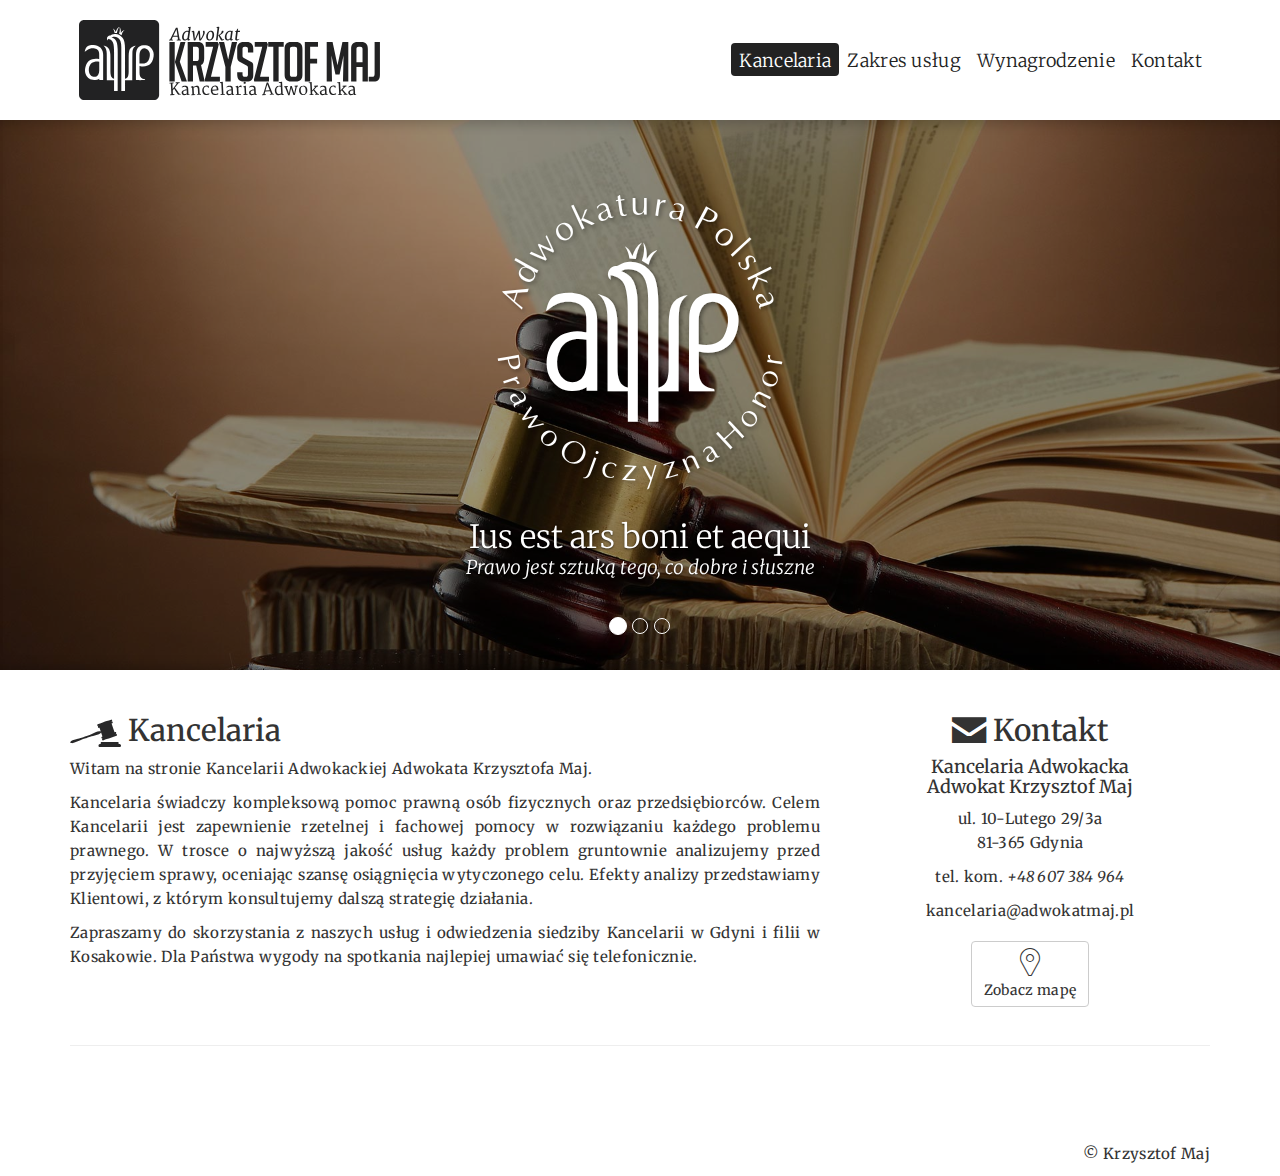
==== index.html @ a81c8534 "Initial commit" ====
<!DOCTYPE html>
<html lang="en">
<head>
    <title>Adwokat Krzysztof Maj - Profesjonalna Pomoc Prawna</title>
	<link rel="stylesheet" href="//maxcdn.bootstrapcdn.com/bootstrap/3.3.5/css/bootstrap.min.css">
	<link rel="stylesheet" href="//fonts.googleapis.com/css?family=Merriweather:400,400italic,300italic,300,700,700italic" type="text/css">
	<link rel="stylesheet" href="/style/style.min.css">
	<link rel="stylesheet" href="/fonts/black-tie/css/black-tie.min.css" />
	<!--[if lt IE 9]>
	  <script src="//oss.maxcdn.com/html5shiv/3.7.2/html5shiv.min.js"></script>
	  <script src="//oss.maxcdn.com/respond/1.4.2/respond.min.js"></script>
	<![endif]-->
</head>

<body>
	<div class="container container-navbar">
		<nav class="navbar navbar-default">
			<div class="navbar-header">
				<button type="button" class="navbar-toggle collapsed" data-toggle="collapse" data-target="#bs-example-navbar-collapse-1">
					<span class="sr-only">Toggle navigation</span>
					<span class="icon-bar"></span>
					<span class="icon-bar"></span>
					<span class="icon-bar"></span>
				</button>
				<a class="navbar-brand" href="/">
					<img src="/images/logo.svg" alt="Kancelaria Adwokacka Adwokat Krzysztof Maj"/>
				</a>
			</div>

			<div class="collapse navbar-collapse" id="bs-example-navbar-collapse-1">
				<ul class="nav navbar-nav navbar-right">
					<li class="active"><a href="/">Kancelaria</a></li>
					<li><a href="/uslugi/">Zakres usług</a></li>
					<li><a href="/wynagrodzenie/">Wynagrodzenie</a></li>
					<li><a href="/kontakt/">Kontakt</a></li>
				</ul>
			</div>
		</nav>
	</div>

	<div id="carousel" class="carousel slide carousel-fade" data-ride="carousel">
		<ol class="carousel-indicators">
			<li data-target="#carousel" data-slide-to="0" class="active"></li>
			<li data-target="#carousel" data-slide-to="1"></li>
			<li data-target="#carousel" data-slide-to="2"></li>
		</ol>

		<div class="carousel-inner" role="listbox">
			<div id="carousel-item-01" class="item active">
				<div class="image"></div>
			</div>
			<div id="carousel-item-02" class="item">
				<div class="image"></div>
			</div>
			<div id="carousel-item-03" class="item">
				<div class="image"></div>
			</div>
			<div class="carousel-caption">
				<img class="carousel-overlay" src="/images/adwokatura-polska.svg" alt="Adwokatura Polska. Prawo, Ojczyzna, Honor" />
				Ius est ars boni et aequi<br />
				<em>Prawo jest sztuką tego, co dobre i słuszne</em>
			</div>
		</div>
	</div>

	<div class="container">
		<div class="row">
	<div class="col-sm-8 text-justify">
		<h2><img src="/images/law.svg" class="icon-inline" /> Kancelaria</h2>
		<p>
			Witam na stronie Kancelarii Adwokackiej Adwokata Krzysztofa Maj.
		</p>
		<p>
			Kancelaria świadczy kompleksową pomoc prawną osób fizycznych oraz przedsiębiorców.
			Celem Kancelarii jest zapewnienie rzetelnej i fachowej pomocy w rozwiązaniu każdego problemu prawnego.
			W trosce o najwyższą jakość usług każdy problem gruntownie analizujemy przed przyjęciem sprawy,
			oceniając szansę osiągnięcia wytyczonego celu. Efekty analizy przedstawiamy Klientowi,
			z którym konsultujemy dalszą strategię działania.
		</p>
		<p>
			Zapraszamy do skorzystania z naszych usług i odwiedzenia siedziby Kancelarii w Gdyni i filii w Kosakowie.
			Dla Państwa wygody na spotkania najlepiej umawiać się telefonicznie.
		</p>
	</div>
	<div class="col-sm-4 col-sm-offset-0 col-xs-8 col-xs-offset-2 text-center">
		<div itemscope itemtype="http://schema.org/Attorney" itemid="https://adwokatmaj.pl/">
	<h2>
		<span class="bts bt-envelope" aria-hidden="true"></span> Kontakt
	</h2>
	<h4 itemprop="name">
		Kancelaria Adwokacka<br />
		<span itemscope itemprop="founder" itemtype="http://schema.org/Person">
			<span itemprop="honorificPrefix">Adwokat</span>
			<span itemprop="name">Krzysztof Maj</span>
		</span>
	</h4>
	<link itemprop="hasMap" href="https://goo.gl/maps/WXMU29JFyTB2">

	<p itemprop="address" itemscope itemtype="http://schema.org/PostalAddress">

		<span itemprop="streetAddress">ul. 10-Lutego 29/3a</span><br />

		<span itemprop="postalCode">81-365</span>
		<span itemprop="addressLocality">Gdynia</span><br />

		<meta itemprop="addressCountry" content="PL">
		<meta itemprop="addressRegion" content="Pomorskie">
	</p>

	<p>
		tel. kom. <em>
			<span itemprop="telephone">+48 607 384 964</span>
		</em>
	</p>	<p>
		<span class="e-at">kancelaria</span><span class="e-dot">adwokatmaj</span>pl
	</p>

		<p>
			<a class="btn btn-default" href="/kontakt/" role="button">
				<span class="btl bt-2x bt-map-marker break" aria-hidden="true"></span><br />Zobacz mapę
			</a>
		</p>

	<div itemprop="areaServed" itemscope itemtype="http://schema.org/GeoShape">
		<meta itemprop="circle" content="54.519511 18.536473 50000.0" />
	</div>
	<div itemprop="geo" itemscope itemtype="http://schema.org/GeoCoordinates">
		<meta itemprop="latitude" content="54.519511" />
		<meta itemprop="longitude" content="18.536473" />
	</div>
	<div itemprop="potentialAction" itemscope itemtype="http://schema.org/ReserveAction">
		<div itemprop="target" itemscope itemtype="http://schema.org/EntryPoint">
			<meta itemprop="urlTemplate" content="https://adwokatmaj.pl/kontakt" />
			<meta itemprop="inLanguage" content="pl" />
			<meta itemprop="actionPlatform" content="http://schema.org/DesktopWebPlatform" />
			<meta itemprop="actionPlatform" content="http://schema.org/IOSPlatform" />
			<meta itemprop="actionPlatform" content="http://schema.org/AndroidPlatform" />
		</div>
		<div itemprop="result" itemscope itemtype="http://schema.org/Reservation">
			<meta itemprop="name" content="Kontakt" />
		</div>
	</div>
	<time itemprop="openingHours" datetime="Mo,Tu,We,Th,Fr 08:00-16:00"></time>
	<meta itemprop="image" content="https://adwokatmaj.pl/images/logo.svg">
	<meta itemprop="url" content="https://adwokatmaj.pl/">
</div>

	</div>
</div>

			<hr>
			<footer>
				<p>&copy; Krzysztof Maj</p>
			</footer>
	</div>

	

	<script src="//code.jquery.com/jquery-1.11.3.min.js"></script>
	<script src="//maxcdn.bootstrapcdn.com/bootstrap/3.3.5/js/bootstrap.min.js"></script>
	<script type="text/javascript">
		var images = new Array()
		function preload()
		{
			for (i = 0; i < preload.arguments.length; i++)
			{
				images[i] = new Image()
				images[i].src = preload.arguments[i]
			}
		}
		preload(
			"/images/carousel01.jpg",
			"/images/carousel02.jpg",
			"/images/carousel03.jpg");
	</script>
	
</body>
</html>
---- style/style.min.css ----
﻿.carousel-fade .carousel-inner .item{opacity:0;-moz-transition-property:opacity;-o-transition-property:opacity;-webkit-transition-property:opacity;transition-property:opacity}.carousel-fade .carousel-inner .active{opacity:1}.carousel-fade .carousel-inner .active.left,.carousel-fade .carousel-inner .active.right{left:0;opacity:0;z-index:1}.carousel-fade .carousel-inner .next.left,.carousel-fade .carousel-inner .prev.right{opacity:1}.carousel-fade .carousel-control{z-index:2}@media all and (transform-3d),(-webkit-transform-3d){.carousel-fade .carousel-inner>.item.next,.carousel-fade .carousel-inner>.item.active.right{opacity:0;-webkit-transform:translate3d(0,0,0);-moz-transform:translate3d(0,0,0);-ms-transform:translate3d(0,0,0);-o-transform:translate3d(0,0,0);transform:translate3d(0,0,0)}.carousel-fade .carousel-inner>.item.prev,.carousel-fade .carousel-inner>.item.active.left{opacity:0;-webkit-transform:translate3d(0,0,0);-moz-transform:translate3d(0,0,0);-ms-transform:translate3d(0,0,0);-o-transform:translate3d(0,0,0);transform:translate3d(0,0,0)}.carousel-fade .carousel-inner>.item.next.left,.carousel-fade .carousel-inner>.item.prev.right,.carousel-fade .carousel-inner>.item.active{opacity:1;-webkit-transform:translate3d(0,0,0);-moz-transform:translate3d(0,0,0);-ms-transform:translate3d(0,0,0);-o-transform:translate3d(0,0,0);transform:translate3d(0,0,0)}}body{font-family:'Merriweather',sans-serif;font-size:15px}.text-blue{color:#00224d}.navbar-nav{margin:0 -15px}.carousel{background-color:#241b18;margin-bottom:24px}.carousel-indicators li{height:16px;width:16px}.carousel-indicators .active{height:18px;width:18px}.carousel-inner>.item>.image{height:550px;background-size:cover;background-color:rgba(0,0,0,.4);background-blend-mode:multiply;box-shadow:rgba(0,0,0,.2) 0 12px 12px -8px inset,rgba(0,0,0,.2) 0 -12px 12px -8px inset}@media(max-width:768px){.carousel-inner>.item>.image{height:400px}}#carousel-item-01>.image{background-image:url(../images/carousel01.jpg)}#carousel-item-02>.image{background-image:url(../images/carousel02.jpg)}#carousel-item-03>.image{background-image:url(../images/carousel03.jpg)}.carousel-overlay{display:block;left:0;right:0;margin:auto;height:300px;margin-bottom:32px}@media(max-width:768px){.carousel-overlay{height:200px;margin-bottom:16px}}.carousel-caption{font-size:32px;line-height:26px;font-weight:100;font-family:'Merriweather',serif;margin-bottom:40px}@media(max-width:767px){.carousel-caption{margin-bottom:24px;font-size:24px;left:5%;right:5%}}.carousel-caption em{font-style:italic;font-size:19px;font-weight:100}.navbar-nav>li>a{padding:8px 8px 5px}@media(max-width:767px){.navbar-nav>li>a{padding:16px 32px}}.navbar-default{background-color:#fff;border:none;margin:0 0 0 0}.navbar-fixed-top{box-shadow:rgba(0,0,0,.1) 0 12px 12px -8px}.navbar-default .navbar-nav>.active>a,.navbar-default .navbar-nav>.active>a:hover,.navbar-default .navbar-nav>.active>a:focus{color:#fff;background-color:#222;border-radius:4px}.navbar-default .navbar-nav>li>a,.navbar-default .navbar-nav>li>a:focus,.navbar-default .navbar-nav>li>a:hover{color:#586d87;font-weight:200;font-size:18px}@media(max-width:991px) and (min-width:768px){.navbar-default .navbar-nav>li>a,.navbar-default .navbar-nav>li>a:focus,.navbar-default .navbar-nav>li>a:hover{font-size:15px;font-weight:300}}.navbar-default .navbar-nav>li>a{color:#222}.container-navbar{padding:0 0}@media(max-width:991px){.container-navbar{width:100%}}.navbar-header{height:120px !important}@media(max-width:450px){.navbar-header{height:80px !important}}.navbar-offset{height:120px !important}@media(max-width:450px){.navbar-offset{height:80px !important}}@media(min-width:768px){.navbar-right{margin-top:43px;margin-right:0}}.navbar-brand{padding:0 0 0 0;margin:0 0 0 24px}.navbar-brand img{height:80px;margin-top:20px}@media(max-width:450px){.navbar-brand img{height:50px;margin-top:15px}}.navbar-toggle{margin-top:43px;border-color:#222;background-color:#222}@media(max-width:450px){.navbar-toggle{margin-top:22px}}.navbar-default .navbar-toggle:hover,.navbar-default .navbar-toggle:focus{background-color:gray}.navbar-default .navbar-toggle .icon-bar{background-color:#fff}.btn{margin-top:8px;margin-bottom:8px}footer p{text-align:right}@media(min-width:768px){footer p{margin-top:96px}}.break{margin-bottom:4px}.icon-inline{display:inline;height:28px}#map-container{margin:0 0;padding:0 0;height:calc(50vh + 200px);width:100%;margin-top:24px;position:relative}#map-canvas{background-color:#6d6663;height:100%}#map-inset-shadow{box-shadow:rgba(0,0,0,.15) 0 12px 12px -8px inset;z-index:999;position:absolute;top:0;right:0;height:12px;pointer-events:none;width:100%}.logo-small{height:40px;margin-bottom:8px}p,ul{line-height:24px;letter-spacing:.3px}.container-large{padding-top:20px;padding-bottom:20px}.container-navbar-fix{padding-left:30px;padding-right:10px}@media(max-width:767px){.container-navbar-fix{padding-right:20px}}.e-dot:after{content:"."}.e-at:after{content:"\40";}
---- fonts/black-tie/css/black-tie.min.css ----
﻿/*!
 *  The Black Tie Font is commercial software. Please do not distribute.
 */
@font-face{font-family:'Black Tie';src:url('../fonts/solid/BlackTie-Solid-webfont.eot?v=1.0.0');src:url('../fonts/solid/BlackTie-Solid-webfont.eot?#iefix&v=1.0.0') format('embedded-opentype'),url('../fonts/solid/BlackTie-Solid-webfont.woff2?v=1.0.0') format('woff2'),url('../fonts/solid/BlackTie-Solid-webfont.woff?v=1.0.0') format('woff'),url('../fonts/solid/BlackTie-Solid-webfont.ttf?v=1.0.0') format('truetype'),url('../fonts/solid/BlackTie-Solid-webfont.svg?v=1.0.0#black_tiesolid') format('svg');font-weight:900;font-style:normal}@font-face{font-family:'Black Tie';src:url('../fonts/bold/BlackTie-Bold-webfont.eot?v=1.0.0');src:url('../fonts/bold/BlackTie-Bold-webfont.eot?#iefix&v=1.0.0') format('embedded-opentype'),url('../fonts/bold/BlackTie-Bold-webfont.woff2?v=1.0.0') format('woff2'),url('../fonts/bold/BlackTie-Bold-webfont.woff?v=1.0.0') format('woff'),url('../fonts/bold/BlackTie-Bold-webfont.ttf?v=1.0.0') format('truetype'),url('../fonts/bold/BlackTie-Bold-webfont.svg?v=1.0.0#black_tiebold') format('svg');font-weight:700;font-style:normal}@font-face{font-family:'Black Tie';src:url('../fonts/medium/BlackTie-Medium-webfont.eot?v=1.0.0');src:url('../fonts/medium/BlackTie-Medium-webfont.eot?#iefix&v=1.0.0') format('embedded-opentype'),url('../fonts/medium/BlackTie-Medium-webfont.woff2?v=1.0.0') format('woff2'),url('../fonts/medium/BlackTie-Medium-webfont.woff?v=1.0.0') format('woff'),url('../fonts/medium/BlackTie-Medium-webfont.ttf?v=1.0.0') format('truetype'),url('../fonts/medium/BlackTie-Medium-webfont.svg?v=1.0.0#black_tiemedium') format('svg');font-weight:400;font-style:normal}@font-face{font-family:'Black Tie';src:url('../fonts/light/BlackTie-Light-webfont.eot?v=1.0.0');src:url('../fonts/light/BlackTie-Light-webfont.eot?#iefix&v=1.0.0') format('embedded-opentype'),url('../fonts/light/BlackTie-Light-webfont.woff2?v=1.0.0') format('woff2'),url('../fonts/light/BlackTie-Light-webfont.woff?v=1.0.0') format('woff'),url('../fonts/light/BlackTie-Light-webfont.ttf?v=1.0.0') format('truetype'),url('../fonts/light/BlackTie-Light-webfont.svg?v=1.0.0#black_tielight') format('svg');font-weight:200;font-style:normal}@font-face{font-family:'Font Awesome Brands';src:url('../fonts/brands/FontAwesomeBrands-Regular-webfont.eot?v=1.0.0');src:url('../fonts/brands/FontAwesomeBrands-Regular-webfont.eot?#iefix&v=1.0.0') format('embedded-opentype'),url('../fonts/brands/FontAwesomeBrands-Regular-webfont.woff2?v=1.0.0') format('woff2'),url('../fonts/brands/FontAwesomeBrands-Regular-webfont.woff?v=1.0.0') format('woff'),url('../fonts/brands/FontAwesomeBrands-Regular-webfont.ttf?v=1.0.0') format('truetype'),url('../fonts/brands/FontAwesomeBrands-Regular-webfont.svg?v=1.0.0#font_awesome_brandsregular') format('svg');font-weight:normal;font-style:normal}.bts,.btb,.btm,.btl,.fab{display:inline-block;font:normal normal normal 14px/1 "Black Tie";font-size:inherit;vertical-align:-14.28571429%;text-rendering:auto;-webkit-font-smoothing:antialiased;-moz-osx-font-smoothing:grayscale;transform:translate(0,0)}.bts{font-weight:900}.btb{font-weight:700}.btl{font-weight:200}.fab{font-family:"Font Awesome Brands"}.bt-sm{font-size:.7em;vertical-align:baseline}.bt-lg{font-size:1.33333333em;line-height:.75em}.bt-2x{font-size:2em}.bt-3x{font-size:3em}.bt-4x{font-size:4em}.bt-5x{font-size:5em}.bt-lg,.bt-2x,.bt-3x,.bt-4x,.bt-5x{vertical-align:-30%}.bt-fw{width:1.28571429em;text-align:center}.bt-ul{padding-left:0;margin-left:2.14285714em;list-style-type:none}.bt-ul>li{position:relative}.bt-li{position:absolute;left:-2.14285714em;width:2.14285714em;top:.14285714em;text-align:center}.bt-li.bt-lg{left:-2em}.bt-border{padding:.2em;border:solid .08em #eee;border-radius:.1em}.pull-right{float:right}.pull-left{float:left}.bts.pull-left,.btb.pull-left,.btm.pull-left,.btl.pull-left,.fab.pull-left{margin-right:.3em}.bts.pull-right,.btb.pull-right,.btm.pull-right,.btl.pull-right,.fab.pull-right{margin-left:.3em}.bt-spin{-webkit-animation:bt-spin 2s infinite linear;animation:bt-spin 2s infinite linear}.bt-pulse{-webkit-animation:bt-spin 1s infinite steps(8);animation:bt-spin 1s infinite steps(8)}@-webkit-keyframes bt-spin{0%{-webkit-transform:rotate(0deg);transform:rotate(0deg)}100%{-webkit-transform:rotate(359deg);transform:rotate(359deg)}}@keyframes bt-spin{0%{-webkit-transform:rotate(0deg);transform:rotate(0deg)}100%{-webkit-transform:rotate(359deg);transform:rotate(359deg)}}.bt-rotate-90{filter:progid:DXImageTransform.Microsoft.BasicImage(rotation=1);-webkit-transform:rotate(90deg);-ms-transform:rotate(90deg);transform:rotate(90deg)}.bt-rotate-180{filter:progid:DXImageTransform.Microsoft.BasicImage(rotation=2);-webkit-transform:rotate(180deg);-ms-transform:rotate(180deg);transform:rotate(180deg)}.bt-rotate-270{filter:progid:DXImageTransform.Microsoft.BasicImage(rotation=3);-webkit-transform:rotate(270deg);-ms-transform:rotate(270deg);transform:rotate(270deg)}.bt-flip-horizontal{filter:progid:DXImageTransform.Microsoft.BasicImage(rotation=0,mirror=1);-webkit-transform:scale(-1,1);-ms-transform:scale(-1,1);transform:scale(-1,1)}.bt-flip-vertical{filter:progid:DXImageTransform.Microsoft.BasicImage(rotation=2,mirror=1);-webkit-transform:scale(1,-1);-ms-transform:scale(1,-1);transform:scale(1,-1)}:root .bt-rotate-90,:root .bt-rotate-180,:root .bt-rotate-270,:root .bt-flip-horizontal,:root .bt-flip-vertical{filter:none}.bt-stack{position:relative;display:inline-block;width:1.28571429em;height:1em;line-height:1em;vertical-align:baseline}.bt-stack-sm{position:absolute;top:0;left:0;line-height:inherit;font-size:.5em}.bt-stack-1x,.bt-stack-sm{display:inline-block;width:100%;text-align:center}.bt-inverse{color:#fff}.bt-bars:before{content:""}.bt-envelope:before{content:""}.bt-search:before{content:""}.bt-search-plus:before{content:""}.bt-search-minus:before{content:""}.bt-phone:before{content:""}.bt-comment:before{content:""}.bt-commenting:before{content:""}.bt-comments:before{content:""}.bt-rss:before{content:""}.bt-times:before{content:""}.bt-times-circle:before{content:""}.bt-clock:before{content:""}.bt-star:before{content:""}.bt-star-half:before{content:""}.bt-check:before{content:""}.bt-check-circle:before{content:""}.bt-check-square:before{content:""}.bt-th:before{content:""}.bt-th-large:before{content:""}.bt-heart:before{content:""}.bt-heart-half:before{content:""}.bt-calendar:before{content:""}.bt-shopping-cart:before{content:""}.bt-plus:before{content:""}.bt-plus-circle:before{content:""}.bt-plus-square:before{content:""}.bt-pen:before{content:""}.bt-minus:before{content:""}.bt-minus-circle:before{content:""}.bt-minus-square:before{content:""}.bt-pencil:before{content:""}.bt-edit:before{content:""}.bt-thumbs-up:before{content:""}.bt-thumbs-down:before{content:""}.bt-gear:before{content:""}.bt-trash:before{content:""}.bt-file:before{content:""}.bt-info-circle:before{content:""}.bt-label:before{content:""}.bt-rocket:before{content:""}.bt-book:before{content:""}.bt-book-open:before{content:""}.bt-notebook:before{content:""}.bt-camera:before{content:""}.bt-folder:before{content:""}.bt-quote-left:before{content:""}.bt-quote-right:before{content:""}.bt-eye:before{content:""}.bt-lock:before{content:""}.bt-lock-open:before{content:""}.bt-gift:before{content:""}.bt-spinner-clock:before{content:""}.bt-spinner:before{content:""}.bt-wrench:before{content:""}.bt-cloud:before{content:""}.bt-cloud-upload:before{content:""}.bt-cloud-download:before{content:""}.bt-sync:before{content:""}.bt-question-circle:before{content:""}.bt-share:before{content:""}.bt-briefcase:before{content:""}.bt-money:before{content:""}.bt-megaphone:before{content:""}.bt-sign-in:before{content:""}.bt-sign-out:before{content:""}.bt-film:before{content:""}.bt-trophy:before{content:""}.bt-code:before{content:""}.bt-light-bulb:before{content:""}.bt-print:before{content:""}.bt-fax:before{content:""}.bt-video:before{content:""}.bt-signal:before{content:""}.bt-sitemap:before{content:""}.bt-upload:before{content:""}.bt-download:before{content:""}.bt-key:before{content:""}.bt-mug:before{content:""}.bt-bookmark:before{content:""}.bt-flag:before{content:""}.bt-external-link:before{content:""}.bt-smile:before{content:""}.bt-frown:before{content:""}.bt-meh:before{content:""}.bt-magic:before{content:""}.bt-bolt:before{content:""}.bt-exclamation-triangle:before{content:""}.bt-exclamation-circle:before{content:""}.bt-flask:before{content:""}.bt-music:before{content:""}.bt-push-pin:before{content:""}.bt-shield:before{content:""}.bt-sort:before{content:""}.bt-reply:before{content:""}.bt-forward:before{content:""}.bt-reply-all:before{content:""}.bt-forward-all:before{content:""}.bt-bell:before{content:""}.bt-bell-off:before{content:""}.bt-ban:before{content:""}.bt-database:before{content:""}.bt-hard-drive:before{content:""}.bt-merge:before{content:""}.bt-fork:before{content:""}.bt-wifi:before{content:""}.bt-paper-plane:before{content:""}.bt-inbox:before{content:""}.bt-fire:before{content:""}.bt-play:before{content:""}.bt-pause:before{content:""}.bt-stop:before{content:""}.bt-play-circle:before{content:""}.bt-next:before{content:""}.bt-previous:before{content:""}.bt-repeat:before{content:""}.bt-fast-forward:before{content:""}.bt-fast-reverse:before{content:""}.bt-volume:before{content:""}.bt-volume-off:before{content:""}.bt-volume-up:before{content:""}.bt-volume-down:before{content:""}.bt-maximize:before{content:""}.bt-minimize:before{content:""}.bt-closed-captions:before{content:""}.bt-shuffle:before{content:""}.bt-triangle:before{content:""}.bt-square:before{content:""}.bt-circle:before{content:""}.bt-hexagon:before{content:""}.bt-octagon:before{content:""}.bt-angle-up:before{content:""}.bt-angle-down:before{content:""}.bt-angle-left:before{content:""}.bt-angle-right:before{content:""}.bt-angles-up:before{content:""}.bt-angles-down:before{content:""}.bt-angles-left:before{content:""}.bt-angles-right:before{content:""}.bt-arrow-up:before{content:""}.bt-arrow-down:before{content:""}.bt-arrow-left:before{content:""}.bt-arrow-right:before{content:""}.bt-bar-chart:before{content:""}.bt-pie-chart:before{content:""}.bt-circle-arrow-up:before{content:""}.bt-circle-arrow-down:before{content:""}.bt-circle-arrow-left:before{content:""}.bt-circle-arrow-right:before{content:""}.bt-caret-up:before{content:""}.bt-caret-down:before{content:""}.bt-caret-left:before{content:""}.bt-caret-right:before{content:""}.bt-long-arrow-up:before{content:""}.bt-long-arrow-down:before{content:""}.bt-long-arrow-left:before{content:""}.bt-long-arrow-right:before{content:""}.bt-Bold:before{content:""}.bt-italic:before{content:""}.bt-underline:before{content:""}.bt-link:before{content:""}.bt-paper-clip:before{content:""}.bt-align-left:before{content:""}.bt-align-center:before{content:""}.bt-align-right:before{content:""}.bt-align-justify:before{content:""}.bt-cut:before{content:""}.bt-copy:before{content:""}.bt-paste:before{content:""}.bt-photo:before{content:""}.bt-table:before{content:""}.bt-ulist:before{content:""}.bt-olist:before{content:""}.bt-indent:before{content:""}.bt-outdent:before{content:""}.bt-undo:before{content:""}.bt-redo:before{content:""}.bt-sup:before{content:""}.bt-sub:before{content:""}.bt-text-size:before{content:""}.bt-text-color:before{content:""}.bt-remove-formatting:before{content:""}.bt-blockquote:before{content:""}.bt-globe:before{content:""}.bt-map:before{content:""}.bt-map-arrow:before{content:""}.bt-map-marker:before{content:""}.bt-map-pin:before{content:""}.bt-home:before{content:""}.bt-building:before{content:""}.bt-industry:before{content:""}.bt-desktop:before{content:""}.bt-laptop:before{content:""}.bt-tablet:before{content:""}.bt-mobile:before{content:""}.bt-tv:before{content:""}.bt-radio-checked:before{content:""}.bt-radio-unchecked:before{content:""}.bt-checkbox-checked:before{content:""}.bt-checkbox-unchecked:before{content:""}.bt-checkbox-intermediate:before{content:""}.bt-user:before{content:""}.bt-user-male:before{content:""}.bt-user-female:before{content:""}.bt-crown:before{content:""}.bt-credit-card:before{content:""}.bt-strikethrough:before{content:""}.bt-eject:before{content:""}.bt-ellipsis-h:before{content:""}.bt-ellipsis-v:before{content:""}.fab-facebook:before{content:""}.fab-facebook-alt:before{content:""}.fab-twitter:before{content:""}.fab-linkedin:before{content:""}.fab-linkedin-alt:before{content:""}.fab-instagram:before{content:""}.fab-github:before{content:""}.fab-github-alt:before{content:""}.fab-googleplus:before{content:""}.fab-googleplus-alt:before{content:""}.fab-pinterest:before{content:""}.fab-pinterest-alt:before{content:""}.fab-tumblr:before{content:""}.fab-tumblr-alt:before{content:""}.fab-bitcoin:before{content:""}.fab-bitcoin-alt:before{content:""}.fab-dropbox:before{content:""}.fab-stackexchange:before{content:""}.fab-stackoverflow:before{content:""}.fab-flickr:before{content:""}.fab-flickr-alt:before{content:""}.fab-bitbucket:before{content:""}.fab-html5:before{content:""}.fab-css3:before{content:""}.fab-apple:before{content:""}.fab-windows:before{content:""}.fab-android:before{content:""}.fab-linux:before{content:""}.fab-dribbble:before{content:""}.fab-youtube:before{content:""}.fab-skype:before{content:""}.fab-foursquare:before{content:""}.fab-trello:before{content:""}.fab-maxcdn:before{content:""}.fab-gittip:before,.fab-gratipay:before{content:""}.fab-vimeo:before{content:""}.fab-vimeo-alt:before{content:""}.fab-slack:before{content:""}.fab-wordpress:before{content:""}.fab-wordpress-alt:before{content:""}.fab-openid:before{content:""}.fab-yahoo:before{content:""}.fab-yahoo-alt:before{content:""}.fab-reddit:before{content:""}.fab-google:before{content:""}.fab-google-alt:before{content:""}.fab-stumbleupon:before{content:""}.fab-stumbleupon-alt:before{content:""}.fab-delicious:before{content:""}.fab-digg:before{content:""}.fab-piedpiper:before{content:""}.fab-piedpiper-alt:before{content:""}.fab-drupal:before{content:""}.fab-joomla:before{content:""}.fab-behance:before{content:""}.fab-steam:before{content:""}.fab-steam-alt:before{content:""}.fab-spotify:before{content:""}.fab-deviantart:before{content:""}.fab-soundcloud:before{content:""}.fab-vine:before{content:""}.fab-codepen:before{content:""}.fab-jsfiddle:before{content:""}.fab-rebel:before{content:""}.fab-empire:before{content:""}.fab-git:before{content:""}.fab-hackernews:before{content:""}.fab-hackernews-alt:before{content:""}.fab-slideshare:before{content:""}.fab-twitch:before{content:""}.fab-yelp:before{content:""}.fab-paypal:before{content:""}.fab-google-wallet:before{content:""}.fab-angellist:before{content:""}.fab-cc-visa:before{content:""}.fab-cc-mastercard:before{content:""}.fab-cc-discover:before{content:""}.fab-cc-amex:before{content:""}.fab-cc-paypal:before{content:""}.fab-cc-stripe:before{content:""}.fab-lastfm:before{content:""}.fab-whatsapp:before{content:""}.fab-medium:before{content:""}.fab-meanpath:before{content:""}.fab-meanpath-alt:before{content:""}.fab-pagelines:before{content:""}.fab-ioxhost:before{content:""}.fab-buysellads:before{content:""}.fab-buysellads-alt:before{content:""}.fab-connectdevelop:before{content:""}.fab-dashcube:before{content:""}.fab-forumbee:before{content:""}.fab-leanpub:before{content:""}.fab-sellsy:before{content:""}.fab-shirtsinbulk:before{content:""}.fab-simplybuilt:before{content:""}.fab-skyatlas:before{content:""}.fab-viacoin:before{content:""}.fab-codiepie:before{content:""}.fab-queue:before{content:""}.fab-queue-alt:before{content:""}.fab-fonticons:before{content:""}.fab-fonticons-alt:before{content:""}.fab-blacktie:before{content:""}.fab-blacktie-alt:before{content:""}.fab-xing:before{content:""}.fab-vk:before{content:""}.fab-weibo:before{content:""}.fab-renren:before{content:""}.fab-tencent-weibo:before{content:""}.fab-qq:before{content:""}.fab-wechat:before,.fab-weixin:before{content:""}
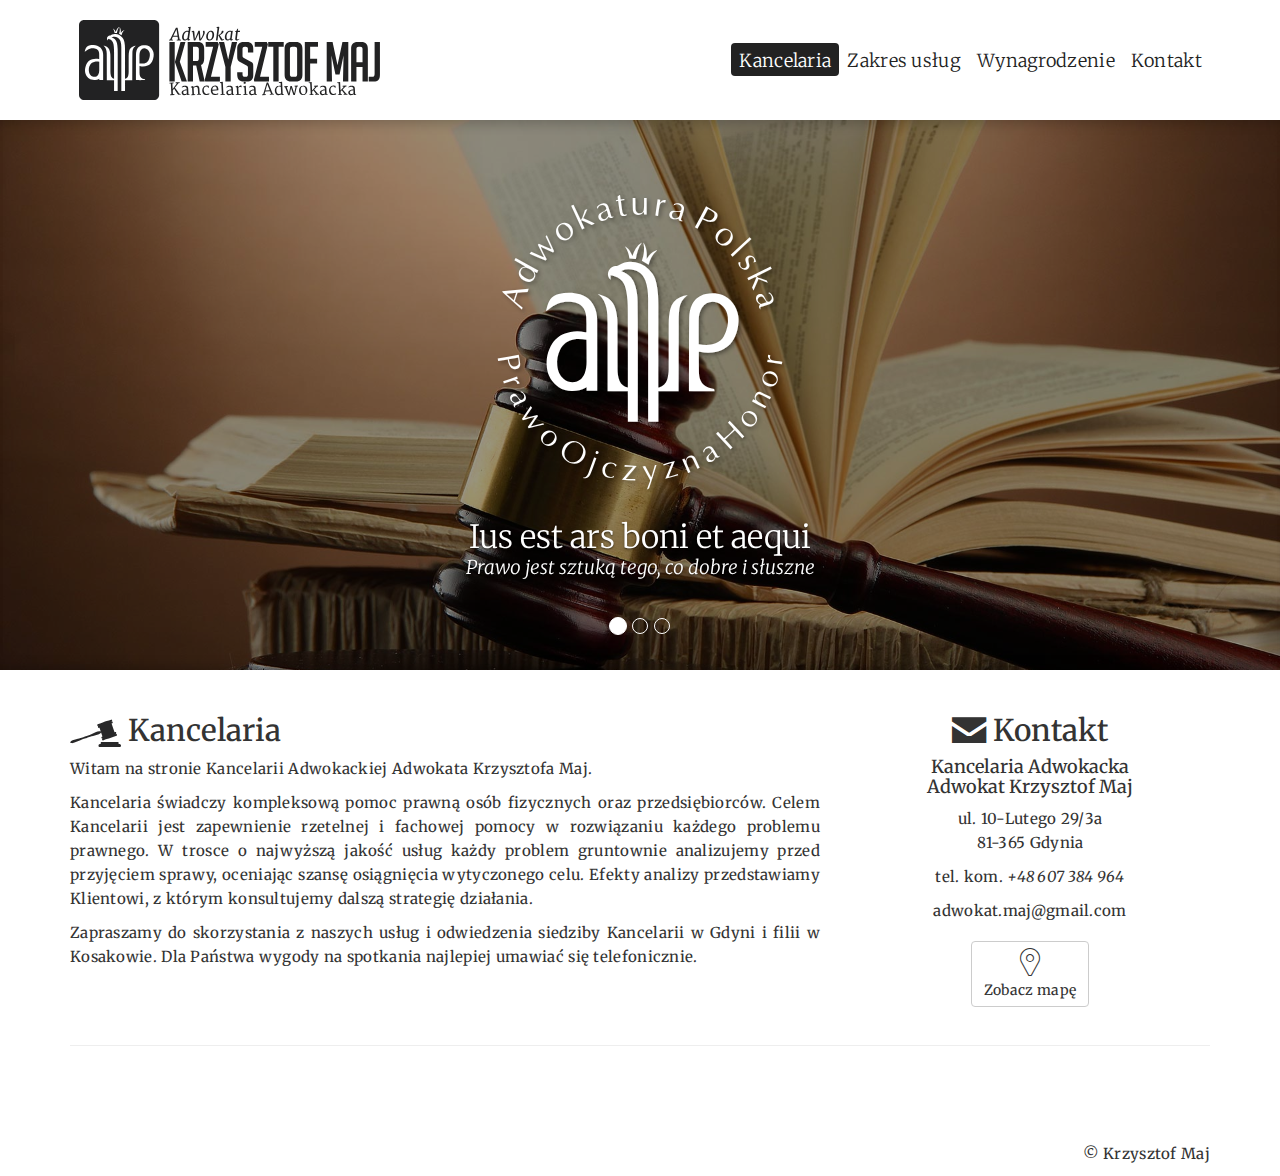
==== commit 267fcee1: "Update" ====
--- a/index.html
+++ b/index.html
@@ -112,7 +112,7 @@
 			<span itemprop="telephone">+48 607 384 964</span>
 		</em>
 	</p>	<p>
-		<span class="e-at">kancelaria</span><span class="e-dot">adwokatmaj</span>pl
+		<span class="e-at">adwokat.maj</span><span class="e-dot">gmail</span>com
 	</p>
 
 		<p>
